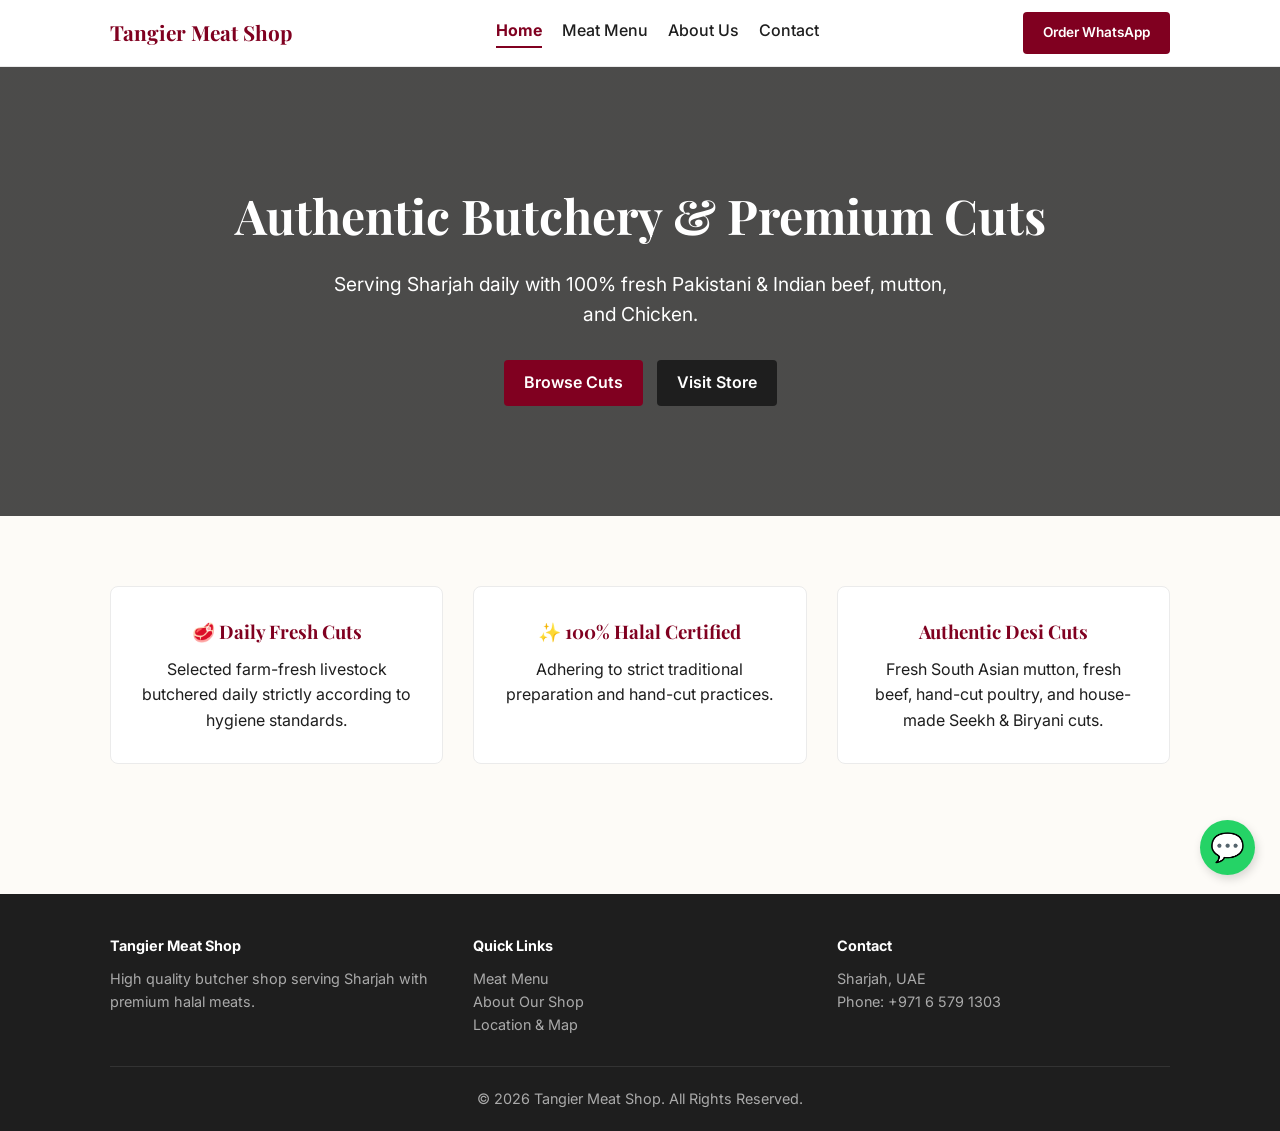
==== index.html @ 683fb3cb "Initial commit of Tangier Meat Shop static site" ====
<!DOCTYPE html>
<html lang="en">
<head>
    <meta charset="UTF-8">
    <meta name="viewport" content="width=device-width, initial-scale=1.0">
    <title>Tangier Meat Shop | Fresh Halal Meats Sharjah</title>
    <link rel="stylesheet" href="style.css">
    <link href="https://fonts.googleapis.com/css2?family=Inter:wght@400;500;600&family=Playfair+Display:wght@600;700&display=swap" rel="stylesheet">
</head>
<body>

    <header class="navbar">
    <div class="container nav-container">
        <a href="index.html" class="logo">Tangier Meat Shop</a>
        <nav class="nav-links">
            <a href="index.html" class="active">Home</a>
            <a href="menu.html">Meat Menu</a>
            <a href="about.html">About Us</a>
            <a href="contact.html">Contact</a>
        </nav>
        <a href="https://wa.me/97165791303" target="_blank" class="btn btn-primary btn-header">Order WhatsApp</a>
    </div>
</header>

    <section style="background: linear-gradient(rgba(0,0,0,0.7), rgba(0,0,0,0.7)), url('https://themeatmasterbutchery.com/en/wp-content/uploads/sites/3/2025/07/rybeye-australian-ryb-ay-astraly-scaled.jpg') center/cover; color:#fff; padding: 110px 0; text-align: center;">
        <div class="container">
            <h1 style="font-size: 3rem; margin-bottom: 15px;">Authentic Butchery & Premium Cuts</h1>
            <p style="font-size: 1.2rem; max-width: 650px; margin: 0 auto 30px;">Serving Sharjah daily with 100% fresh Pakistani & Indian beef, mutton, and Chicken.</p>
            <div>
                <a href="menu.html" class="btn btn-primary" style="margin-right: 10px;">Browse Cuts</a>
                <a href="contact.html" class="btn btn-secondary">Visit Store</a>
            </div>
        </div>
    </section>

    <section style="padding: 70px 0;">
        <div class="container grid-3">
            <div class="card" style="text-align: center;">
                <h3 style="color: var(--primary); margin-bottom: 10px;">🥩 Daily Fresh Cuts</h3>
                <p>Selected farm-fresh livestock butchered daily strictly according to hygiene standards.</p>
            </div>
            <div class="card" style="text-align: center;">
                <h3 style="color: var(--primary); margin-bottom: 10px;">✨ 100% Halal Certified</h3>
                <p>Adhering to strict traditional preparation and hand-cut practices.</p>
            </div>
            <div class="card" style="text-align: center;">
                <h3 style="color: var(--primary); margin-bottom: 10px;">Authentic Desi Cuts</h3>
                <p>Fresh South Asian mutton, fresh beef, hand-cut poultry, and house-made Seekh & Biryani cuts.</p>
            </div>
        </div>
    </section>

    <a href="https://wa.me/97165791303" class="whatsapp-float" target="_blank">💬</a>

    <footer>
        <div class="container">
            <div class="footer-grid">
                <div>
                    <h4 style="color: #fff; margin-bottom: 10px;">Tangier Meat Shop</h4>
                    <p>High quality butcher shop serving Sharjah with premium halal meats.</p>
                </div>
                <div>
                    <h4 style="color: #fff; margin-bottom: 10px;">Quick Links</h4>
                    <p><a href="menu.html" style="color: #aaa; text-decoration: none;">Meat Menu</a></p>
                    <p><a href="about.html" style="color: #aaa; text-decoration: none;">About Our Shop</a></p>
                    <p><a href="contact.html" style="color: #aaa; text-decoration: none;">Location & Map</a></p>
                </div>
                <div>
                    <h4 style="color: #fff; margin-bottom: 10px;">Contact</h4>
                    <p>Sharjah, UAE</p>
                    <p>Phone: +971 6 579 1303</p>
                </div>
            </div>
            <div class="footer-bottom">
                <p>&copy; 2026 Tangier Meat Shop. All Rights Reserved.</p>
            </div>
        </div>
    </footer>
</body>
</html>
---- style.css ----
:root {
    --primary: #800020;
    --secondary: #C5A059;
    --dark: #1E1E1E;
    --light: #FDFBF7;
    --white: #FFFFFF;
    --gray-bg: #F4F1EA;
}

* { margin: 0; padding: 0; box-sizing: border-box; }
body { font-family: 'Inter', sans-serif; background-color: var(--light); color: var(--dark); line-height: 1.6; }
h1, h2, h3 { font-family: 'Playfair Display', serif; }
.container { max-width: 1100px; margin: 0 auto; padding: 0 20px; }

/* Global Navigation */
/* Navigation Base */
.navbar {
    background: #ffffff;
    border-bottom: 1px solid #EAEAEA;
    padding: 12px 0;
    position: sticky;
    top: 0;
    z-index: 100;
}

.nav-container {
    display: flex;
    justify-content: space-between;
    align-items: center;
    gap: 15px;
}

.logo {
    font-family: 'Playfair Display', serif;
    font-size: 1.3rem;
    font-weight: 700;
    color: var(--primary);
    text-decoration: none;
    white-space: nowrap;
}

.nav-links {
    display: flex;
    gap: 20px;
}

.nav-links a {
    text-decoration: none;
    color: var(--dark);
    font-weight: 500;
    white-space: nowrap;
}

.nav-links a.active {
    color: var(--primary);
    font-weight: 700;
    border-bottom: 2px solid var(--primary);
    padding-bottom: 2px;
}

.btn-header {
    padding: 8px 14px;
    font-size: 0.85rem;
    white-space: nowrap;
}

/* Mobile Responsive Fixes */
@media (max-width: 768px) {
    .nav-links {
        display: none; /* Hide crowded desktop links on mobile */
    }
    
    .nav-container {
        padding: 0 15px;
    }

    .logo {
        font-size: 1.1rem;
    }

    .btn-header {
        padding: 6px 10px;
        font-size: 0.8rem;
    }
}

/* Buttons & Badges */
.btn { padding: 10px 20px; text-decoration: none; border-radius: 4px; font-weight: 600; display: inline-block; }
.btn-primary { background-color: var(--primary); color: #fff; }
.btn-secondary { background-color: var(--dark); color: #fff; }
.badge { background: var(--secondary); color: #fff; font-size: 0.75rem; padding: 3px 8px; border-radius: 3px; font-weight: bold; margin-left: 6px; }

/* Headers for Sub-Pages */
.page-header { background: var(--primary); color: #fff; padding: 60px 0; text-align: center; }
.page-header h1 { font-size: 2.5rem; margin-bottom: 10px; }

/* Grid Layouts */
.grid-3 { display: grid; grid-template-columns: repeat(auto-fit, minmax(300px, 1fr)); gap: 30px; }
.grid-2 { display: grid; grid-template-columns: repeat(auto-fit, minmax(350px, 1fr)); gap: 40px; }

/* Cards */
.card { background: var(--white); padding: 30px; border-radius: 8px; border: 1px solid #EBEBEB; }
.card-highlight { border: 2px solid var(--secondary); }

/* Floating WhatsApp */
.whatsapp-float { position: fixed; width: 55px; height: 55px; bottom: 25px; right: 25px; background-color: #25d366; color: #FFF; border-radius: 50px; text-align: center; font-size: 28px; box-shadow: 2px 4px 10px rgba(0,0,0,0.15); z-index: 1000; display: flex; align-items: center; justify-content: center; text-decoration: none; }

/* Footer */
footer { background: var(--dark); color: #aaa; padding: 40px 0 20px; margin-top: 60px; font-size: 0.9rem; }
.footer-grid { display: grid; grid-template-columns: repeat(auto-fit, minmax(200px, 1fr)); gap: 30px; margin-bottom: 30px; }
.footer-bottom { text-align: center; border-top: 1px solid #333; padding-top: 20px; }

/* Eye-Catching Animated Promo Banner */
#promoBanner {
    display: none;
    background: linear-gradient(135deg, #FF416C, #FF4B2B);
    color: #ffffff;
    text-align: center;
    padding: 12px 20px;
    font-weight: 700;
    font-size: 0.95rem;
    letter-spacing: 0.5px;
    box-shadow: 0 4px 15px rgba(255, 65, 108, 0.4);
    position: relative;
    overflow: hidden;
    animation: bannerPulse 2s infinite alternate;
}

/* Pulsing Gradient Animation */
@keyframes bannerPulse {
    0% {
        background: linear-gradient(135deg, #D32F2F, #FF5252);
        box-shadow: 0 2px 10px rgba(211, 47, 47, 0.3);
    }
    100% {
        background: linear-gradient(135deg, #FF1744, #C2185B);
        box-shadow: 0 5px 20px rgba(255, 23, 68, 0.6);
    }
}

/* Animated Shimmer Light Effect */
#promoBanner::before {
    content: '';
    position: absolute;
    top: 0;
    left: -100%;
    width: 50%;
    height: 100%;
    background: linear-gradient(
        90deg,
        transparent,
        rgba(255, 255, 255, 0.4),
        transparent
    );
    transform: skewX(-25deg);
    animation: shimmer 3s infinite;
}

@keyframes shimmer {
    0% { left: -100%; }
    20% { left: 200%; }
    100% { left: 200%; }
}

/* Flashing Alert Badge inside Banner */
.promo-badge {
    background: #FFD700;
    color: #000;
    padding: 2px 8px;
    border-radius: 4px;
    font-size: 0.75rem;
    text-transform: uppercase;
    font-weight: 900;
    margin-right: 8px;
    display: inline-block;
    animation: flashBadge 1s infinite alternate;
}

@keyframes flashBadge {
    0% { transform: scale(1); opacity: 0.9; }
    100% { transform: scale(1.08); opacity: 1; }
}
/* Free Delivery Badge */
.badge-free-delivery {
    background-color: #2e7d32;
    color: #ffffff;
    font-size: 0.7rem;
    font-weight: 700;
    padding: 2px 7px;
    border-radius: 12px;
    text-transform: uppercase;
    letter-spacing: 0.5px;
    margin-left: 8px;
    display: inline-block;
    vertical-align: middle;
}
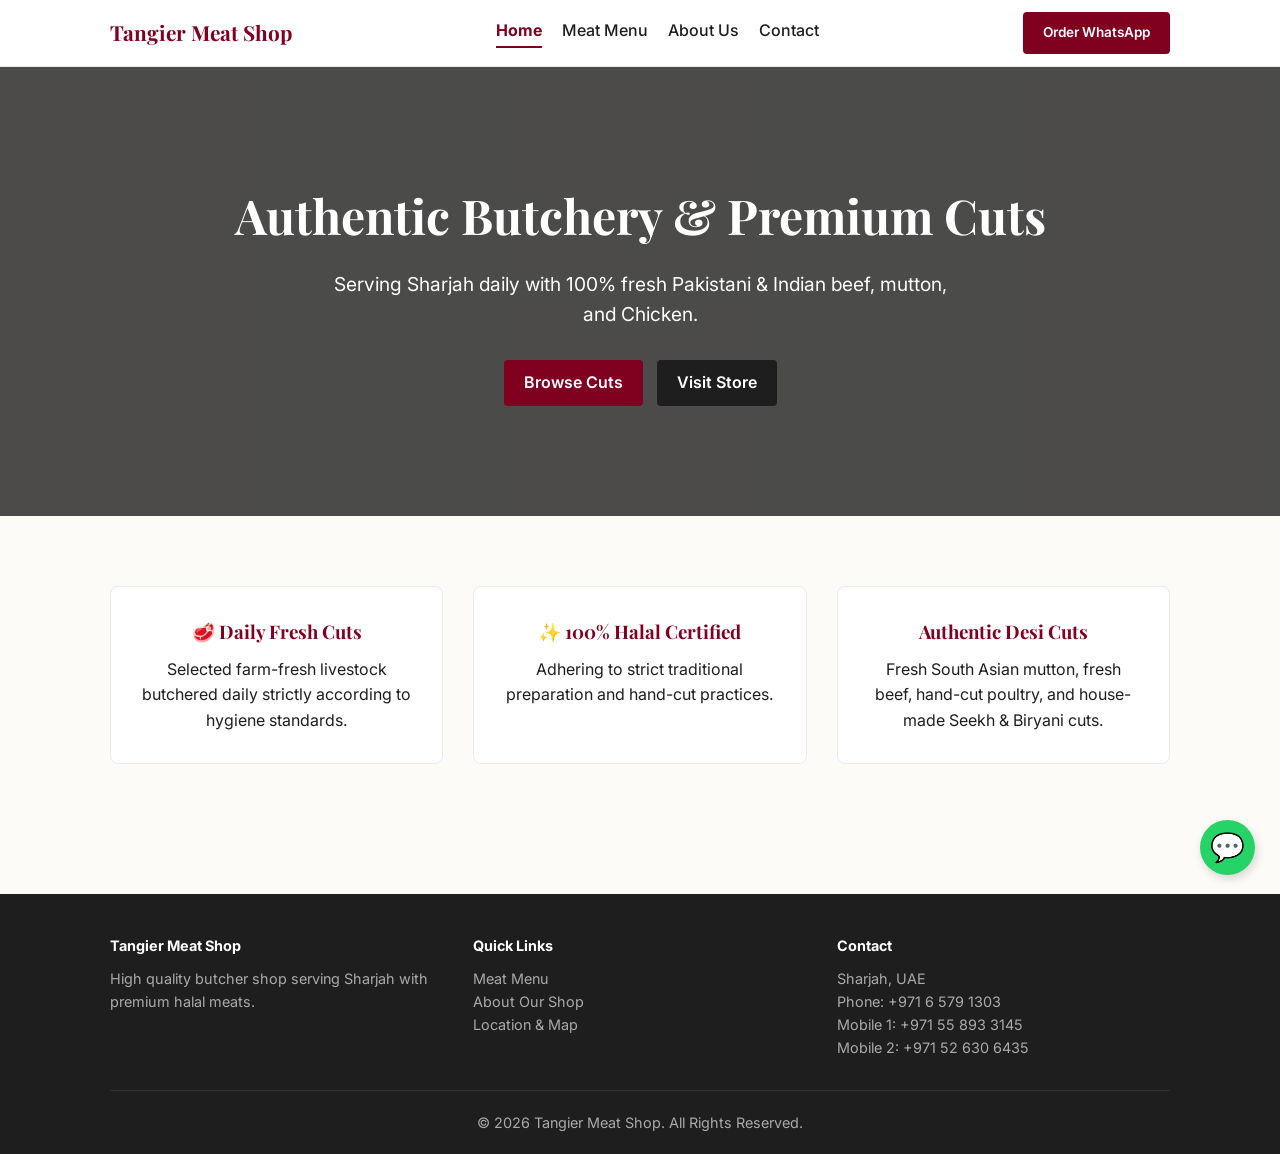
==== commit dc40c231: "Update index.html" ====
--- a/index.html
+++ b/index.html
@@ -18,7 +18,7 @@
             <a href="about.html">About Us</a>
             <a href="contact.html">Contact</a>
         </nav>
-        <a href="https://wa.me/97165791303" target="_blank" class="btn btn-primary btn-header">Order WhatsApp</a>
+        <a href="https://wa.me/971558933145" target="_blank" class="btn btn-primary btn-header">Order WhatsApp</a>
     </div>
 </header>
 
@@ -50,7 +50,7 @@
         </div>
     </section>
 
-    <a href="https://wa.me/97165791303" class="whatsapp-float" target="_blank">💬</a>
+    <a href="https://wa.me/971558933145" class="whatsapp-float" target="_blank">💬</a>
 
     <footer>
         <div class="container">
@@ -69,6 +69,8 @@
                     <h4 style="color: #fff; margin-bottom: 10px;">Contact</h4>
                     <p>Sharjah, UAE</p>
                     <p>Phone: +971 6 579 1303</p>
+                    <p>Mobile 1: +971 55 893 3145</p>
+                    <p>Mobile 2: +971 52 630 6435</p>
                 </div>
             </div>
             <div class="footer-bottom">
@@ -77,4 +79,4 @@
         </div>
     </footer>
 </body>
-</html>+</html>
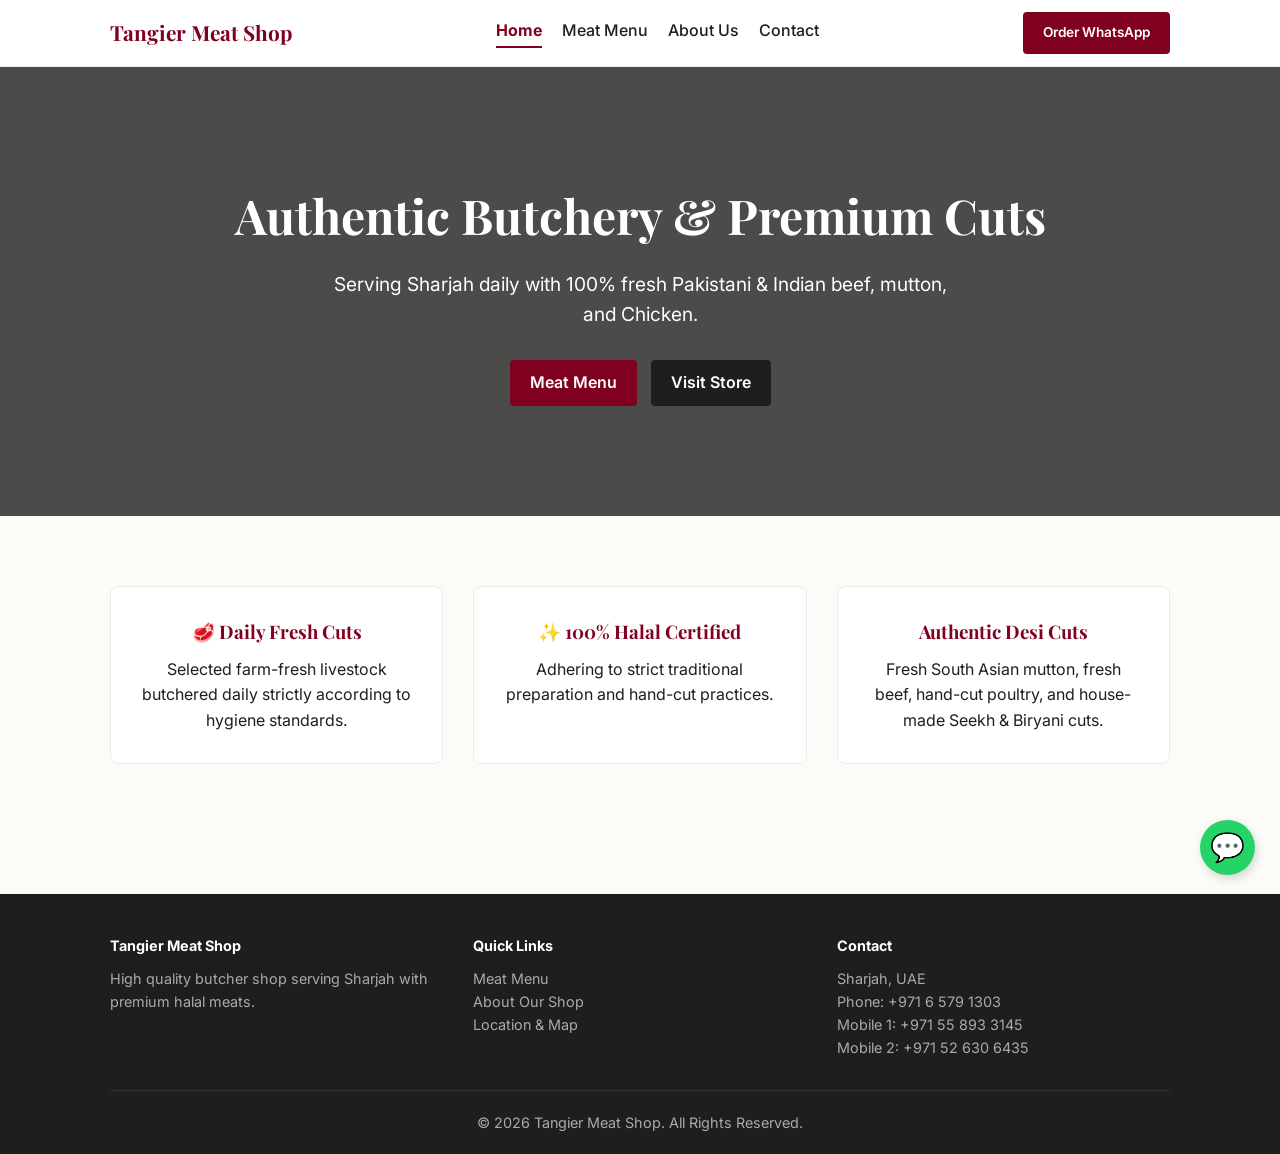
==== commit e304d033: "Update index.html" ====
--- a/index.html
+++ b/index.html
@@ -27,7 +27,7 @@
             <h1 style="font-size: 3rem; margin-bottom: 15px;">Authentic Butchery & Premium Cuts</h1>
             <p style="font-size: 1.2rem; max-width: 650px; margin: 0 auto 30px;">Serving Sharjah daily with 100% fresh Pakistani & Indian beef, mutton, and Chicken.</p>
             <div>
-                <a href="menu.html" class="btn btn-primary" style="margin-right: 10px;">Browse Cuts</a>
+                <a href="menu.html" class="btn btn-primary" style="margin-right: 10px;">Meat Menu</a>
                 <a href="contact.html" class="btn btn-secondary">Visit Store</a>
             </div>
         </div>
